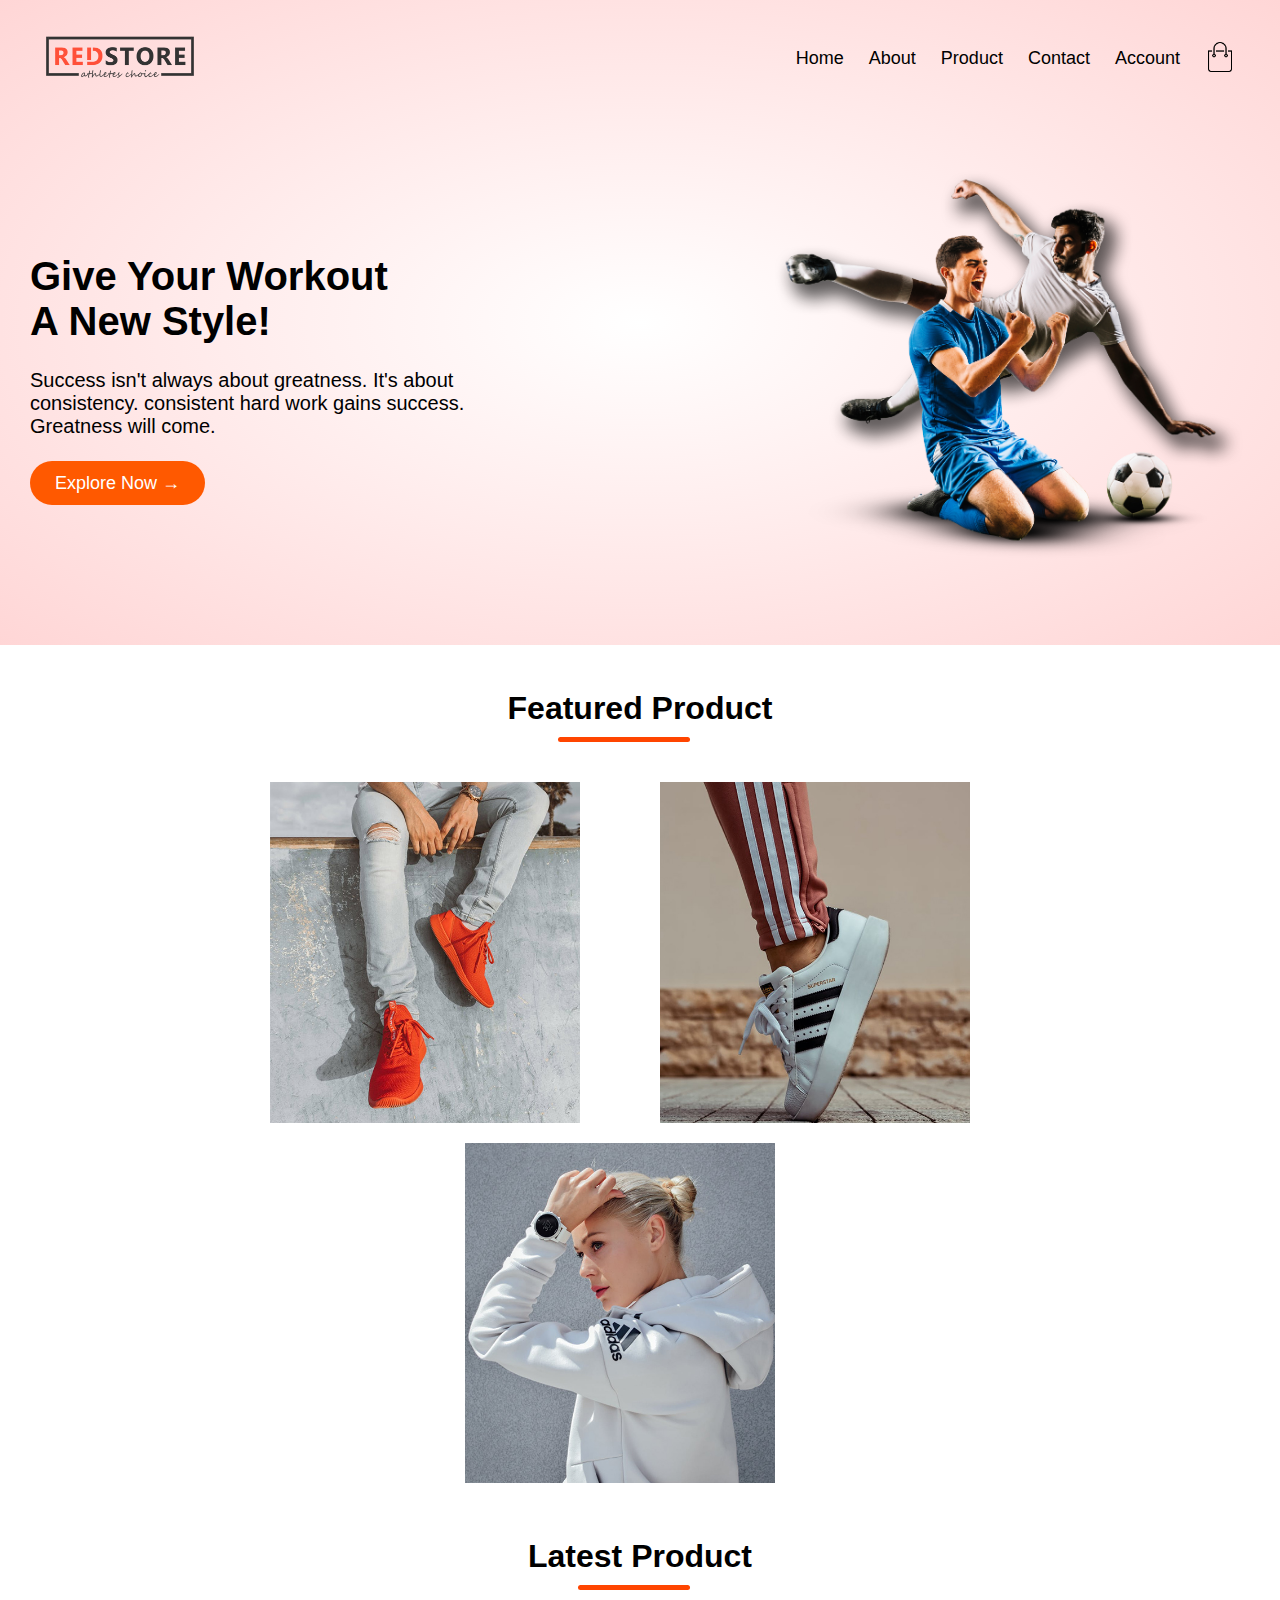
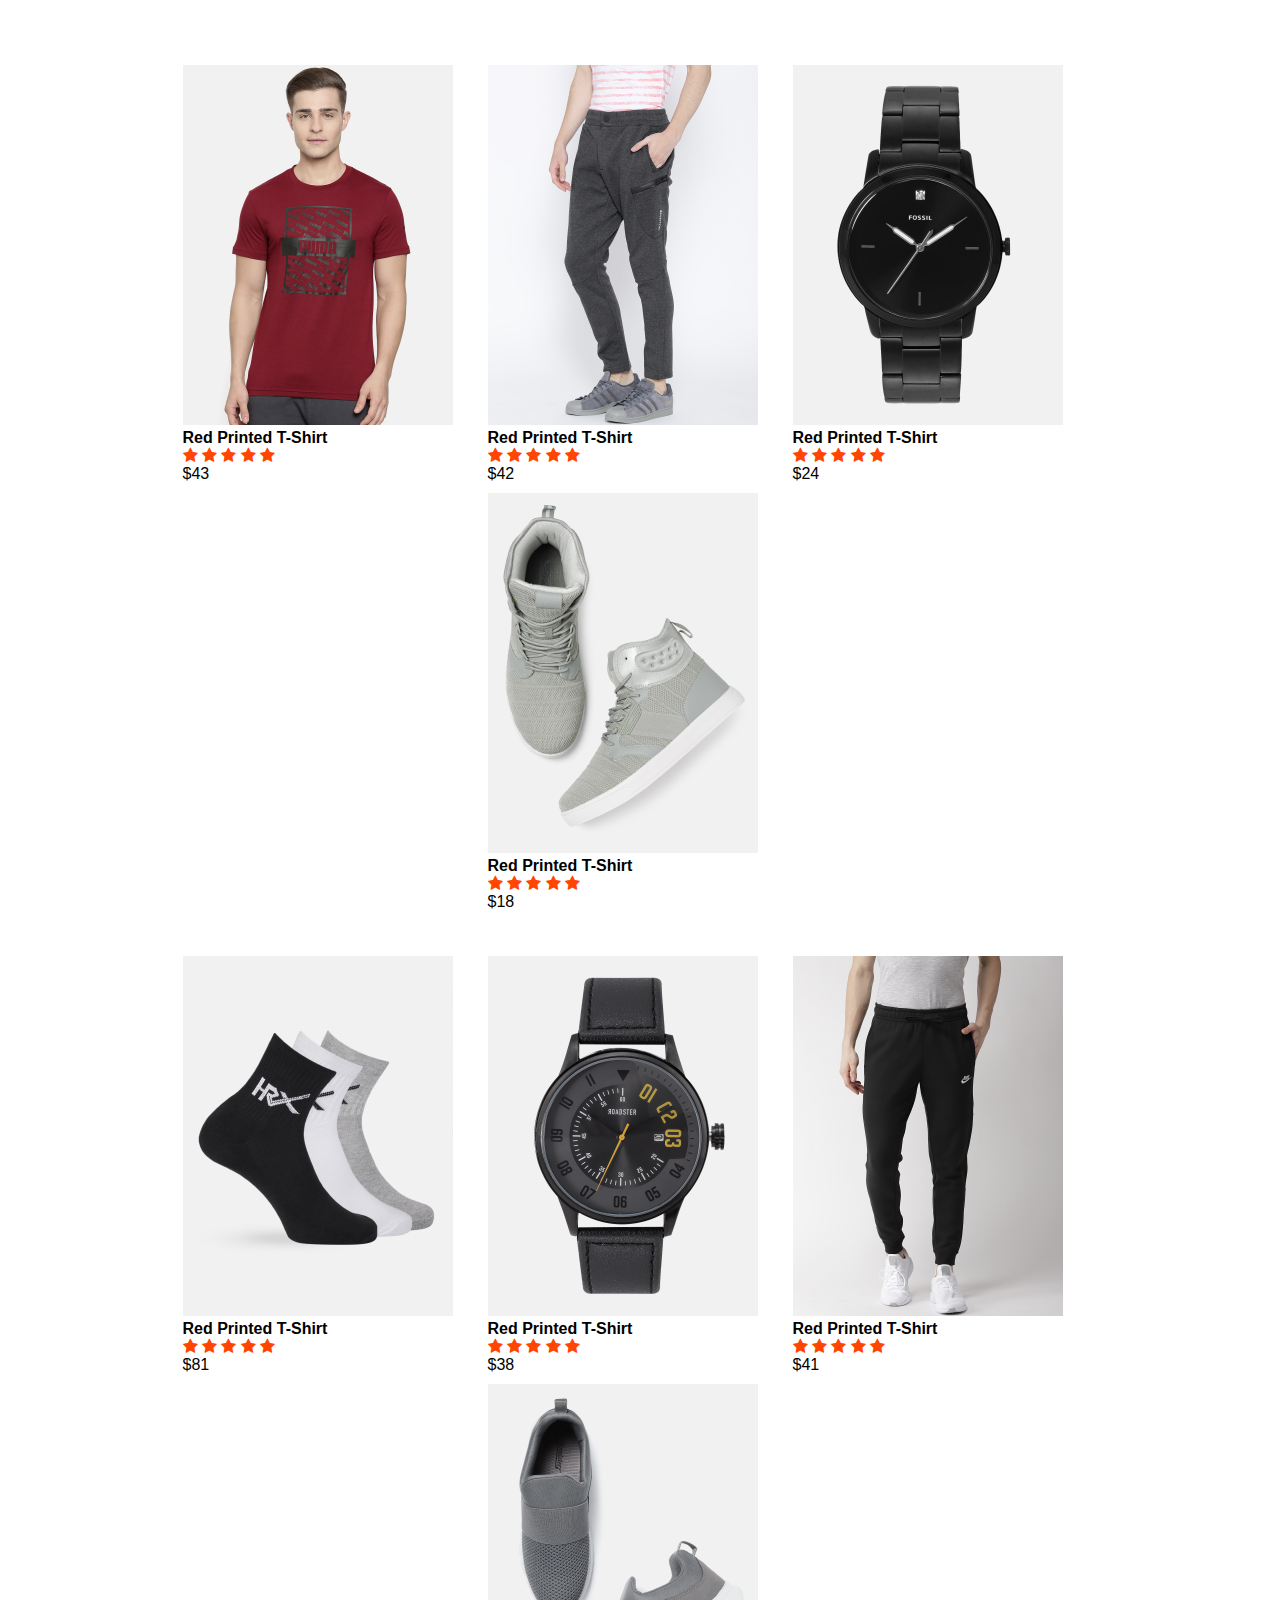
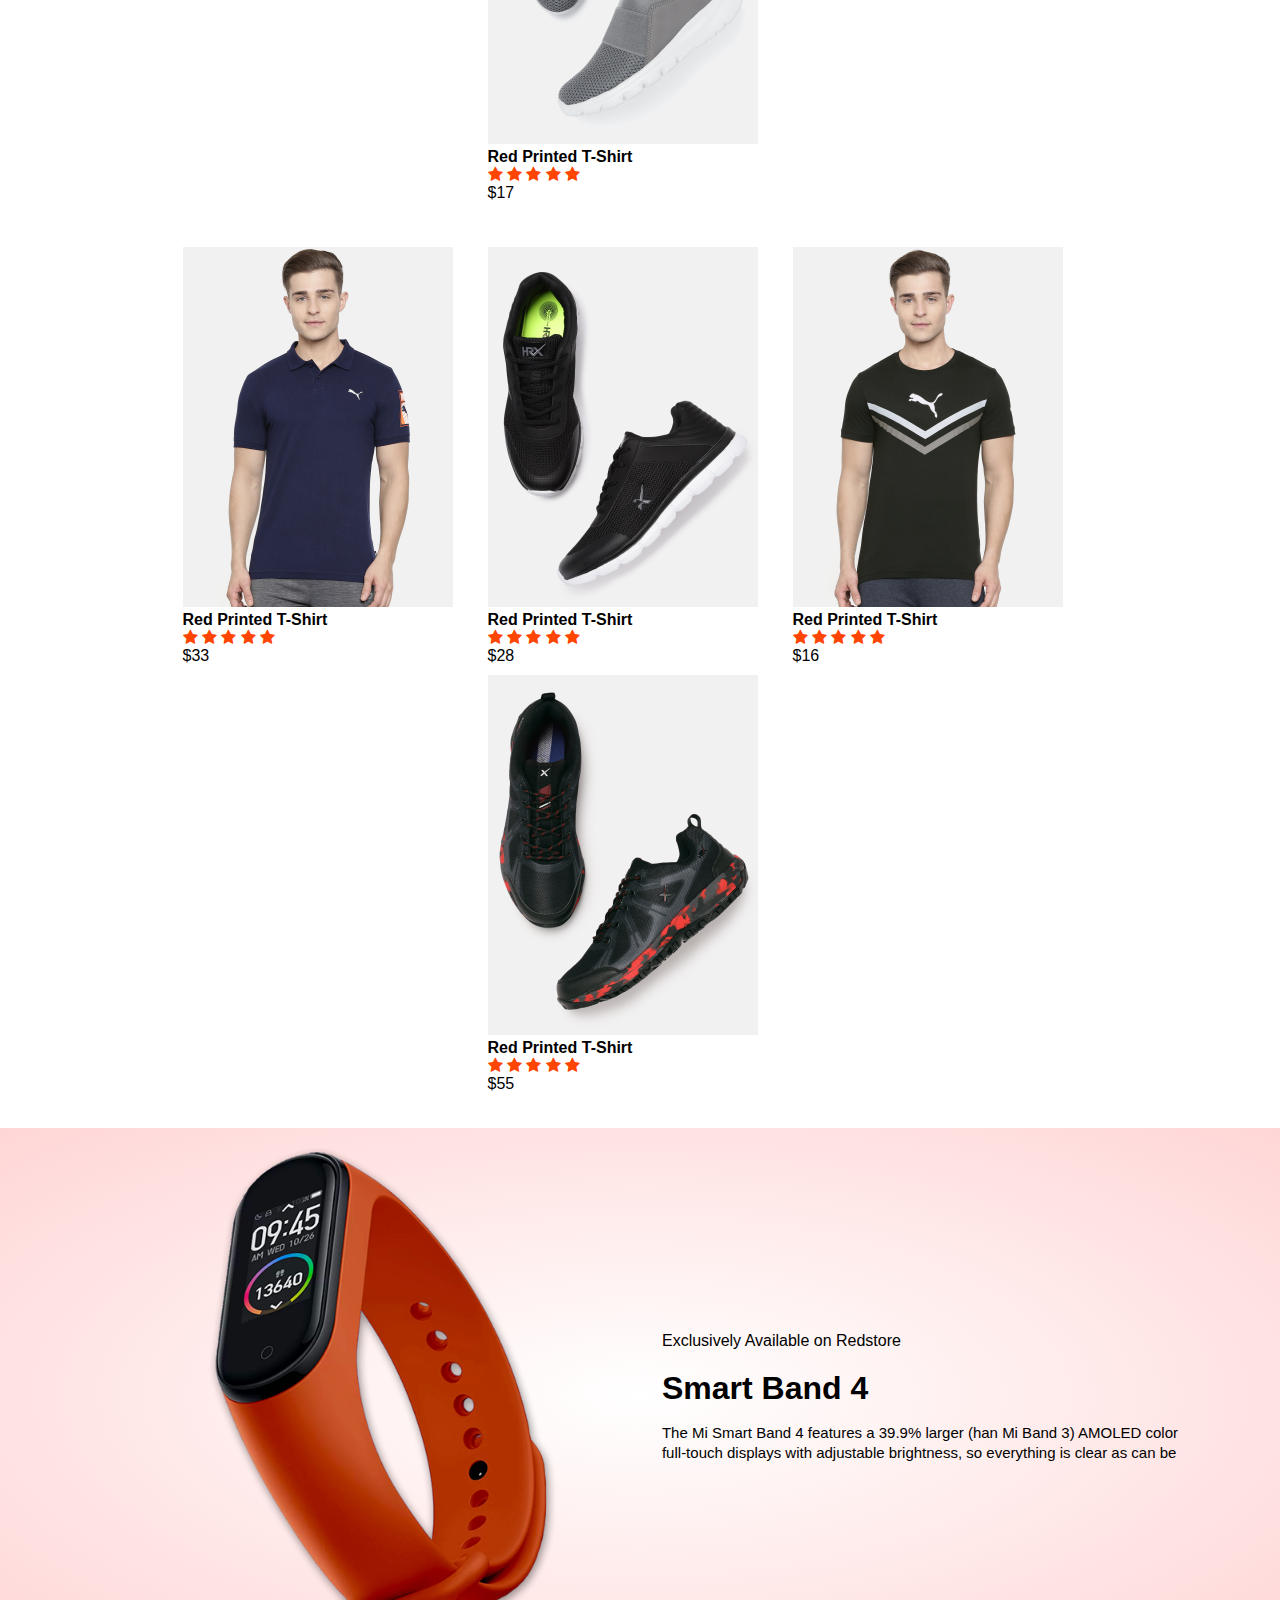
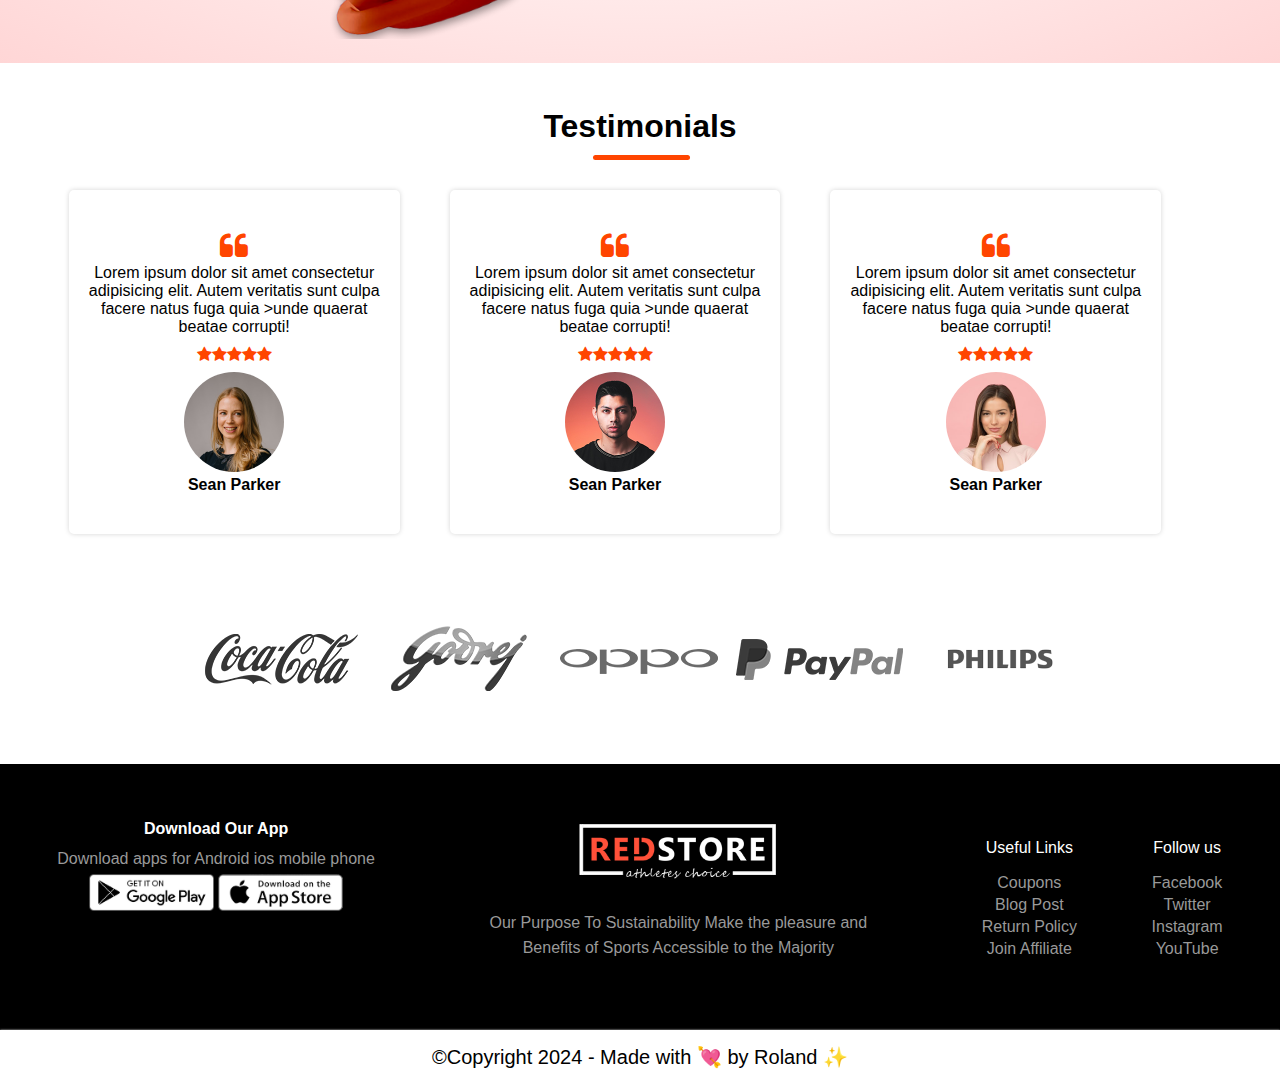
==== index.html @ cceb78b0 "Update and rename home.html to index.html" ====
<!DOCTYPE html>
<html lang="en">
<head>
    <meta charset="UTF-8">
    <meta name="viewport" content="width=device-width, initial-scale=1.0">
    <title>Ecommerce Website</title>
    <link rel="stylesheet" href="home.css">
    <link rel="stylesheet" href="https://stackpath.bootstrapcdn.com/font-awesome/4.7.0/css/font-awesome.min.css">
</head>
<body>
    <div class="header">
    <div class="navbar">
    <div class="logo">
        <img src="images/logo.png" width="150px">
    </div>
    <nav>
    <div class="navbar-links">
        <ul>
            <li><a href="home.html">Home</a></li>
            <li><a href="about.html">About</a></li>
            <li><a href="product.html">Product</a></li>
            <li><a href="contact.html">Contact</a></li>
            <li><a href="account.html">Account</a></li>
        </ul>
    </div>
    </nav>
    <div class="cart">
        <img src="images/cart.png" width="30px" height="30px">  
    </div>
    <div class="menu">
        <img src="images/menu.png" width="25px" height="25px" style="margin-left: 20px;" class="toggle-button">
    </div>
    </div>
    <div class="row">
        <div class="col-2">
            <h1>Give Your Workout <br> A New Style!</h1>
            <p>Success isn't always about greatness. It's about consistency. consistent hard work gains success. Greatness will come.</p>
            <a href="#">Explore Now &#8594;</a>
        </div>
        <div class="col-2">
            <img src="images/image1.png">
        </div>
    </div>
    </div>

    <!------- Featured Categories ------->   

     <div class="categories">
        <div class="row-2">
            <div class="title">
                <h1>Featured  Product</h1>
            </div>
            <div class="col-3">
                <img src="images/category-1.jpg" width="350px">
                <img src="images/category-2.jpg" width="350px">
            </div>
            <div class="col-3">
                <img src="images/category-3.jpg" width="350px">

            </div>
        </div>
     </div>   

    <!------- Latest Product ------->   
    <div class="product">
        <div class="row-3">
            <div class="title">
                <h1>Latest Product</h1>
            </div>
            <div class="col-4">
                <div class="product-1">
                <img src="images/product-1.jpg">
                <h4>Red Printed T-Shirt</h4>
                <div class="rating">
                <i class="fa fa-star"></i>
                <i class="fa fa-star"></i>
                <i class="fa fa-star"></i>
                <i class="fa fa-star"></i>
                <i class="fa fa-star"></i>
                </div>
                <p>$43</p> 
                </div>  
                <div class="product-4">  
                <img src="images/product-3.jpg">
                <h4>Red Printed T-Shirt</h4>
                <div class="rating">
                    <i class="fa fa-star"></i>
                    <i class="fa fa-star"></i>
                    <i class="fa fa-star"></i>
                    <i class="fa fa-star"></i>
                    <i class="fa fa-star"></i>
                    </div>
                    <p>$42</p> 
                </div>
                <div class="product-6">
                <img src="images/product-8.jpg">
                <h4>Red Printed T-Shirt</h4>
                <div class="rating">
                    <i class="fa fa-star"></i>
                    <i class="fa fa-star"></i>
                    <i class="fa fa-star"></i>
                    <i class="fa fa-star"></i>
                    <i class="fa fa-star"></i>
                    </div>
                    <p>$24</p> 
                </div>
                <div class="product-5">
                <img src="images/product-5.jpg">
                <h4>Red Printed T-Shirt</h4>
                <div class="rating">
                    <i class="fa fa-star"></i>
                    <i class="fa fa-star"></i>
                    <i class="fa fa-star"></i>
                    <i class="fa fa-star"></i>
                    <i class="fa fa-star"></i>
                    </div>
                    <p>$18</p> 
                </div>
            </div>
        </div>
        <div class="row-3">
            <div class="col-4">
                <div class="product-1">
                <img src="images/product-7.jpg">
                <h4>Red Printed T-Shirt</h4>
                <div class="rating">
                    <i class="fa fa-star"></i>
                    <i class="fa fa-star"></i>
                    <i class="fa fa-star"></i>
                    <i class="fa fa-star"></i>
                    <i class="fa fa-star"></i>
                    </div>
                    <p>$81</p> 
                </div>  
                <div class="product-4">  
                <img src="images/product-9.jpg">
                <h4>Red Printed T-Shirt</h4>
                <div class="rating">
                    <i class="fa fa-star"></i>
                    <i class="fa fa-star"></i>
                    <i class="fa fa-star"></i>
                    <i class="fa fa-star"></i>
                    <i class="fa fa-star"></i>
                    </div>
                    <p>$38</p> 
                </div>
                <div class="product-6">
                <img src="images/product-12.jpg">
                <h4>Red Printed T-Shirt</h4>
                <div class="rating">
                    <i class="fa fa-star"></i>
                    <i class="fa fa-star"></i>
                    <i class="fa fa-star"></i>
                    <i class="fa fa-star"></i>
                    <i class="fa fa-star"></i>
                    </div>
                    <p>$41</p> 
                </div>
                <div class="product-5">
                <img src="images/product-11.jpg">
                <h4>Red Printed T-Shirt</h4>
                <div class="rating">
                    <i class="fa fa-star"></i>
                    <i class="fa fa-star"></i>
                    <i class="fa fa-star"></i>
                    <i class="fa fa-star"></i>
                    <i class="fa fa-star"></i>
                    </div>
                    <p>$17</p> 
                </div>
            </div>
        </div>
        <div class="row-3">
            <div class="col-4">
                <div class="product-1">
                <img src="images/product-4.jpg">
                <h4>Red Printed T-Shirt</h4>
                <div class="rating">
                    <i class="fa fa-star"></i>
                    <i class="fa fa-star"></i>
                    <i class="fa fa-star"></i>
                    <i class="fa fa-star"></i>
                    <i class="fa fa-star"></i>
                    </div>
                    <p>$33</p> 
                </div>  
                <div class="product-4">  
                <img src="images/product-2.jpg">
                <h4>Red Printed T-Shirt</h4>
                <div class="rating">
                    <i class="fa fa-star"></i>
                    <i class="fa fa-star"></i>
                    <i class="fa fa-star"></i>
                    <i class="fa fa-star"></i>
                    <i class="fa fa-star"></i>
                    </div>
                    <p>$28</p> 
                </div>
                <div class="product-6">
                <img src="images/product-6.jpg">
                <h4>Red Printed T-Shirt</h4>
                <div class="rating">
                    <i class="fa fa-star"></i>
                    <i class="fa fa-star"></i>
                    <i class="fa fa-star"></i>
                    <i class="fa fa-star"></i>
                    <i class="fa fa-star"></i>
                    </div>
                    <p>$16</p> 
                </div>
                <div class="product-5">
                <img src="images/product-10.jpg">
                <h4>Red Printed T-Shirt</h4>
                <div class="rating">
                    <i class="fa fa-star"></i>
                    <i class="fa fa-star"></i>
                    <i class="fa fa-star"></i>
                    <i class="fa fa-star"></i>
                    <i class="fa fa-star"></i>
                    </div>
                    <p>$55</p> 
                </div>
            </div>
        </div>
        <div class="exclusivity">
        <div class="exclusive-product">
            <img src="images/exclusive.png" width="560px">
        </div>
         <div class="product-info">
            <p>Exclusively Available on Redstore</p>
            <h1>Smart Band 4</h1>
            <small>The Mi Smart Band 4 features a 39.9% larger (han Mi Band 3) AMOLED color <br> full-touch displays with adjustable brightness, so everything is clear as can be</small>
            </div>
        </div>

        <div class="testimonial">
            <div class="title">
                <h1>Testimonials</h1>
            </div>
            <div class="col-5">
                <div class="small-container">
                    <div class="quote">
                        <i class="fa fa-quote-left"> </i>
                        </div>
                    <div class="details">
                    <p>Lorem ipsum dolor sit amet consectetur <br>adipisicing elit. Autem veritatis sunt culpa <br> facere natus fuga quia >unde quaerat <br> beatae corrupti!</p>
                    </div>
                    <div class="rating-2">
                        <i class="fa fa-star"></i>
                        <i class="fa fa-star"></i>
                        <i class="fa fa-star"></i>
                        <i class="fa fa-star"></i>
                        <i class="fa fa-star"></i>
                    </div>    
                    <img src="images/user-1.png">
                    <h4>Sean Parker</h4>
                </div>
                <div class="small-container">
                    <div class="quote">
                        <i class="fa fa-quote-left"> </i>
                        </div>
                    <div class="details">
                        <p>Lorem ipsum dolor sit amet consectetur <br>adipisicing elit. Autem veritatis sunt culpa <br> facere natus fuga quia >unde quaerat <br> beatae corrupti!</p>
                        </div>
                    <div class="rating-2">
                        <i class="fa fa-star"></i>
                        <i class="fa fa-star"></i>
                        <i class="fa fa-star"></i>
                        <i class="fa fa-star"></i>
                        <i class="fa fa-star"></i>
                    </div>    
                    <img src="images/user-2.png">
                    <h4>Sean Parker</h4>
                </div>
                <div class="small-container">
                    <div class="quote">
                    <i class="fa fa-quote-left"> </i>
                    </div>
                    <div class="details">
                        <p>Lorem ipsum dolor sit amet consectetur <br>adipisicing elit. Autem veritatis sunt culpa <br> facere natus fuga quia >unde quaerat <br> beatae corrupti!</p>
                        </div>
                    <div class="rating-2">
                        <i class="fa fa-star"></i>
                        <i class="fa fa-star"></i>
                        <i class="fa fa-star"></i>
                        <i class="fa fa-star"></i>
                        <i class="fa fa-star"></i>
                    </div>    
                    <img src="images/user-3.png">
                    <h4>Sean Parker</h4>
                </div>
            </div>
        </div>

        <div class="company-logo">
            <img src="images/logo-coca-cola.png">
            <img src="images/logo-godrej.png">
            <img src="images/logo-oppo.png">
            <img src="images/logo-paypal.png">
            <img src="images/logo-philips.png">
        </div>

    <center>
      <div class="info">
        <div class="footer">
            <div class="footer-1">
                <h4>Download Our App</h4>
                <p>Download apps for Android ios mobile phone</p>
                <div class="footer-img">
                    <img src="images/play-store.png">
                    <img src="images/app-store.png">
                </div>
            </div>
            <div class="footer-2">
                <img src="images/logo-white.png">
                <div class="red">
                <p>Our Purpose To Sustainability Make the pleasure and <br> Benefits of Sports Accessible to the Majority</p>
                </div>
            </div>
            <div class="footer-3">
                <div class="red-2">
                <p>Useful Links</p>
                 <ul>
                    <li>Coupons</li>
                    <li>Blog Post</li>
                    <li>Return Policy</li>
                    <li>Join Affiliate</li>
                 </ul>
                </div>
            </div>
            <div class="footer-3">
            <p>Follow us</p>
             <ul>
                <li>Facebook</li>
                <li>Twitter</li>
                <li>Instagram</li>
                <li>YouTube</li>
             </ul>
            </div>
        </div>
        <div class="last-container">
            <p>&copy;Copyright 2024 - Made with 💘 by Roland ✨</p>
        </div>
        </div> 
    </div>
   </center>
    <!--------------Javascript code -------->
    <script>
        const toggleButton = document.getElementsByClassName('toggle-button')[0]
        const navbarLinks = document.getElementsByClassName('navbar-links')[0]   
        
        toggleButton.addEventListener('click', () => {
            navbarLinks.classList.toggle('active')
        })
    </script>
</body>
</html>
---- home.css ----
*{
    margin: 0;
    padding: 0;
    box-sizing: border-box;
}
body{
    font-family: Arial, Helvetica, sans-serif;
    transition: .5s ease-in-out;
}
.navbar{
    display: flex;
    align-items: center;
    margin: 0 45px;
    justify-content: space-between;
    padding-top: 35px;
    padding-bottom: 20px;
}
nav{
    flex: 1;
    text-align: right;
}
nav ul{
    display: flex;
    list-style: none;
    justify-content: flex-end;
    overflow: hidden;
}
nav li{
    margin-right: 25px;
}
nav a{
    text-decoration: none;
    color: black;
    font-size: 18px;
}
.menu{
    display: none;
}
.row{
    display: flex;
    align-items: center;
    flex-wrap: wrap;
    justify-content: space-between;
}
.col-2{
    flex-basis: 37.5%;
    margin: 0px 30px 25px;
}
.col-2 img{
    max-width: 100%;
    padding: 50px 0;
}
.col-2 h1{
    margin: 25px 0;
    font-size: 40px;
}
.col-2 p{
    margin-bottom: 35px;
    font-size: 20px;
}
.row a{
    text-decoration: none;
    color: white;
    font-size: 18px;
    padding: 12px 25px;
    border-radius: 22px;
    background-color: rgb(255, 89, 0);
    transition: background-color .5s, transform .5s ease .5s;
}
.row a:hover{
    background-color: #555;
}
.header{
    background: radial-gradient(#fff, #ffd6d6);
    flex-wrap: wrap;
}

/* styling the feature categories */
.col-3{
   display: flex;
   align-items: center;
   justify-content: center;
   flex-wrap: wrap;
   flex-basis: 20%;
} 
.col-3 img{
    padding: 10px 20px;
    margin-right: 40px;
}
.title h1{
    text-align: center;
}
.title::after{
    position: absolute;
    content: '';
    height: 5px;
    background-color: orangered;
    bottom: 30px;
    left: 50px;
    border-radius: 12px;
    width: 50%;   
}
.title{
    display: block;
    margin: auto;
    padding: 45px 0;
    position: relative;
    width: max-content;
}
/* styling the latest products */
.col-4{
    display: flex;
    align-items: center;
    justify-content: center;
    flex-wrap: wrap;
    margin: 35px 35px;
}

.col-4 img{
    width: 270px;
    margin-top: 10px;
    margin-right: 35px;
    flex-basis: 15%;
    object-fit: contain;
}
.product-1{
    transition: .5s;
}
.rating i{
    color: orangered;
}
.product-1:hover{
    transform: translateY(-10px);
}
.product-4{
    transition: .5s;
}
.product-4:hover{
    transform: translateY(-10px);
}
.product-6{
    transition: .5s;
}
.product-6:hover{
    transform: translateY(-10px);
}
.product-5{
    transition: .5s;
}
.product-5:hover{
    transform: translateY(-10px);
}
.exclusivity{
    display: flex;
    align-items: center;
    justify-content: center;
    flex-direction: row;
    flex-wrap: wrap;
    padding: 20px 15px;
}
.product-info p{
    line-height: 25px;
}
.product-info h1{
    line-height: 70px;
}
.exclusivity{
    background: radial-gradient(#fff, #ffd6d6);
}
.product-info small{
    line-height: 20px;
    font-size: 15px;
}
.col-5{
   margin-top: 100px;
   margin-bottom: 30px;
   display: flex;
   align-items: center;
   justify-content: center;
   margin-top: 0;
}
.small-container{
    margin-right: 50px;
    margin-bottom: 20px;
    text-align: center;
    padding: 40px 20px;
    box-shadow: 0 0 5px #d5d5d5;
    border-radius: 5px;
}
.small-container img{
    width: 100px;
    border-radius: 50%;
}
.col-5{
    display: flex;
    justify-content: center;
    flex-wrap: wrap;
}
.rating-2{
    display: flex;
    margin: 10px 0;
    justify-content: center;
    color: orangered;
}
.quote{
    font-size: 30px;
    color: orangered;
}
.company-logo{
    display: flex;
    justify-content: center;
    margin: 60px 0;
    flex-wrap: wrap;
}
.company-logo img{
    filter: grayscale(100%);
}
.company-logo img:hover{
    filter: grayscale(0%);
}
.footer{
    display: flex;
    justify-content: space-around;
    padding-bottom: 70px;
    padding-top: 50px;
    margin: 0 20px;
    flex-wrap: wrap;
}
.footer-img img{
    width: 125px;
}
.footer-1{
    line-height: 30px;
    margin-right: 40px;
}
.footer-1 h4{
    color: white;
}
.footer-1 p{
    color: #999;
}
.footer-2{
    display: flex;
    flex-direction: column;
    text-align: center;
    margin-right: 40px;
}
.footer-2 img{
    width: 200px;
    margin: auto;
    padding-bottom: 20px;
}
.red{
    line-height: 25px;
    color: #999;
}
.footer-3 p{
    color: white;
    margin-bottom: 15px;
    margin-top: 25px;
    text-align: center;
}
.footer-3 li:hover{
    color: white;
}
.footer-3 ul{
    color: #999;
    line-height: 22px;
    text-align: center;
    list-style-type: none;
}
.info{
    background-color: black;
}
.last-container{
    color: black;
    text-align: center;
    padding: 20px 0;
    position: absolute;
    font-size: 20px;
    padding: 15px 0;
    border-bottom: 70;
    width: 100%;
    background-color: white;
    box-shadow: 0 0 2px #d5d5d5;
}

@media (max-width: 800px) {
    .menu{
        display: block;
        cursor: pointer;
    }
    .navbar-links{
      display: none;
    }
    nav ul{
        position: absolute;
        top: 40px;
        right: 0;
        background-color: black;
        flex-direction: column;
        text-align: center;
        align-items: flex-start;
        margin-top: 50px;
    }
    nav li{
        padding: 20px;
    }
    nav a{
        color: white;
        font-size: 18px;
    }
    .navbar-links.active{
        display: flex;
    }
    .col-2{
        flex-basis: 100%;
        text-align: center;
        margin-top: 20px;
    }
    .footer-1, .footer-2, .footer-3{
        flex-basis: 40%;
        flex-wrap: wrap;
        margin: 20px;
        justify-content: start;
    }
}
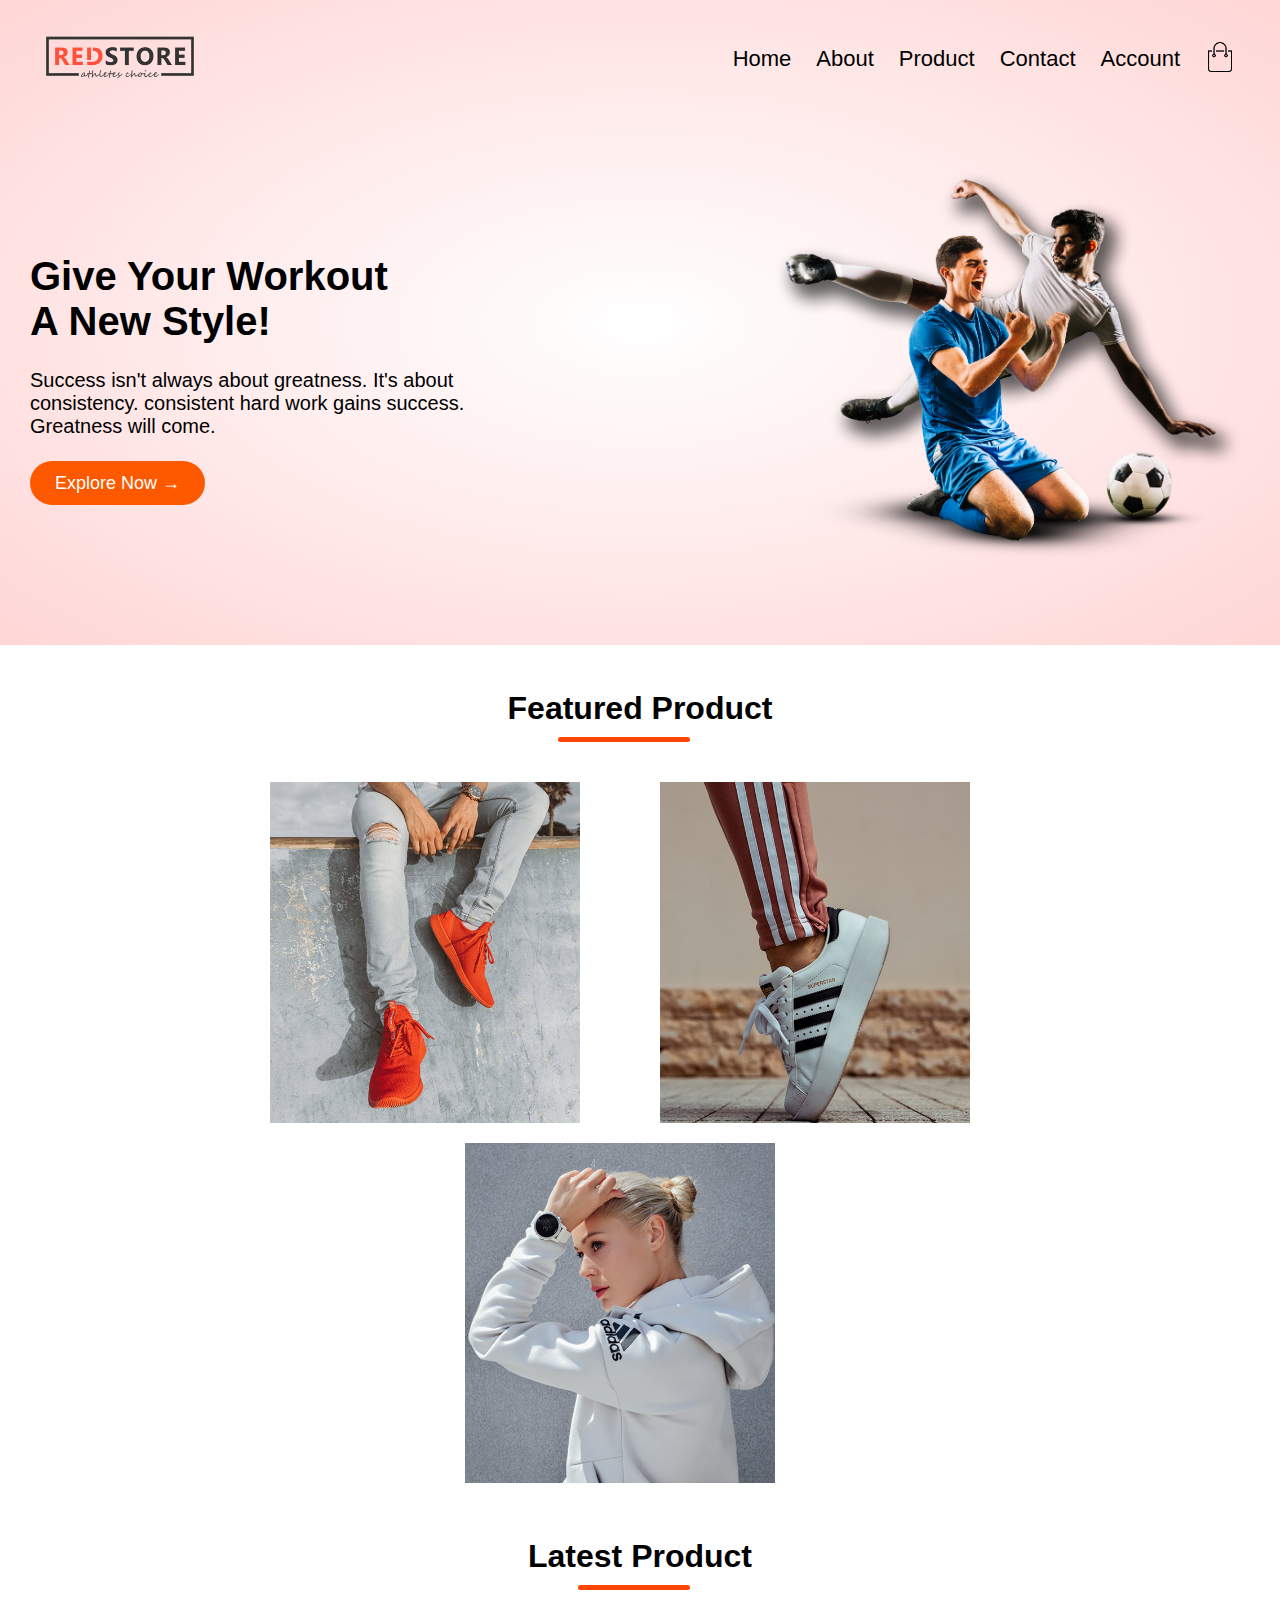
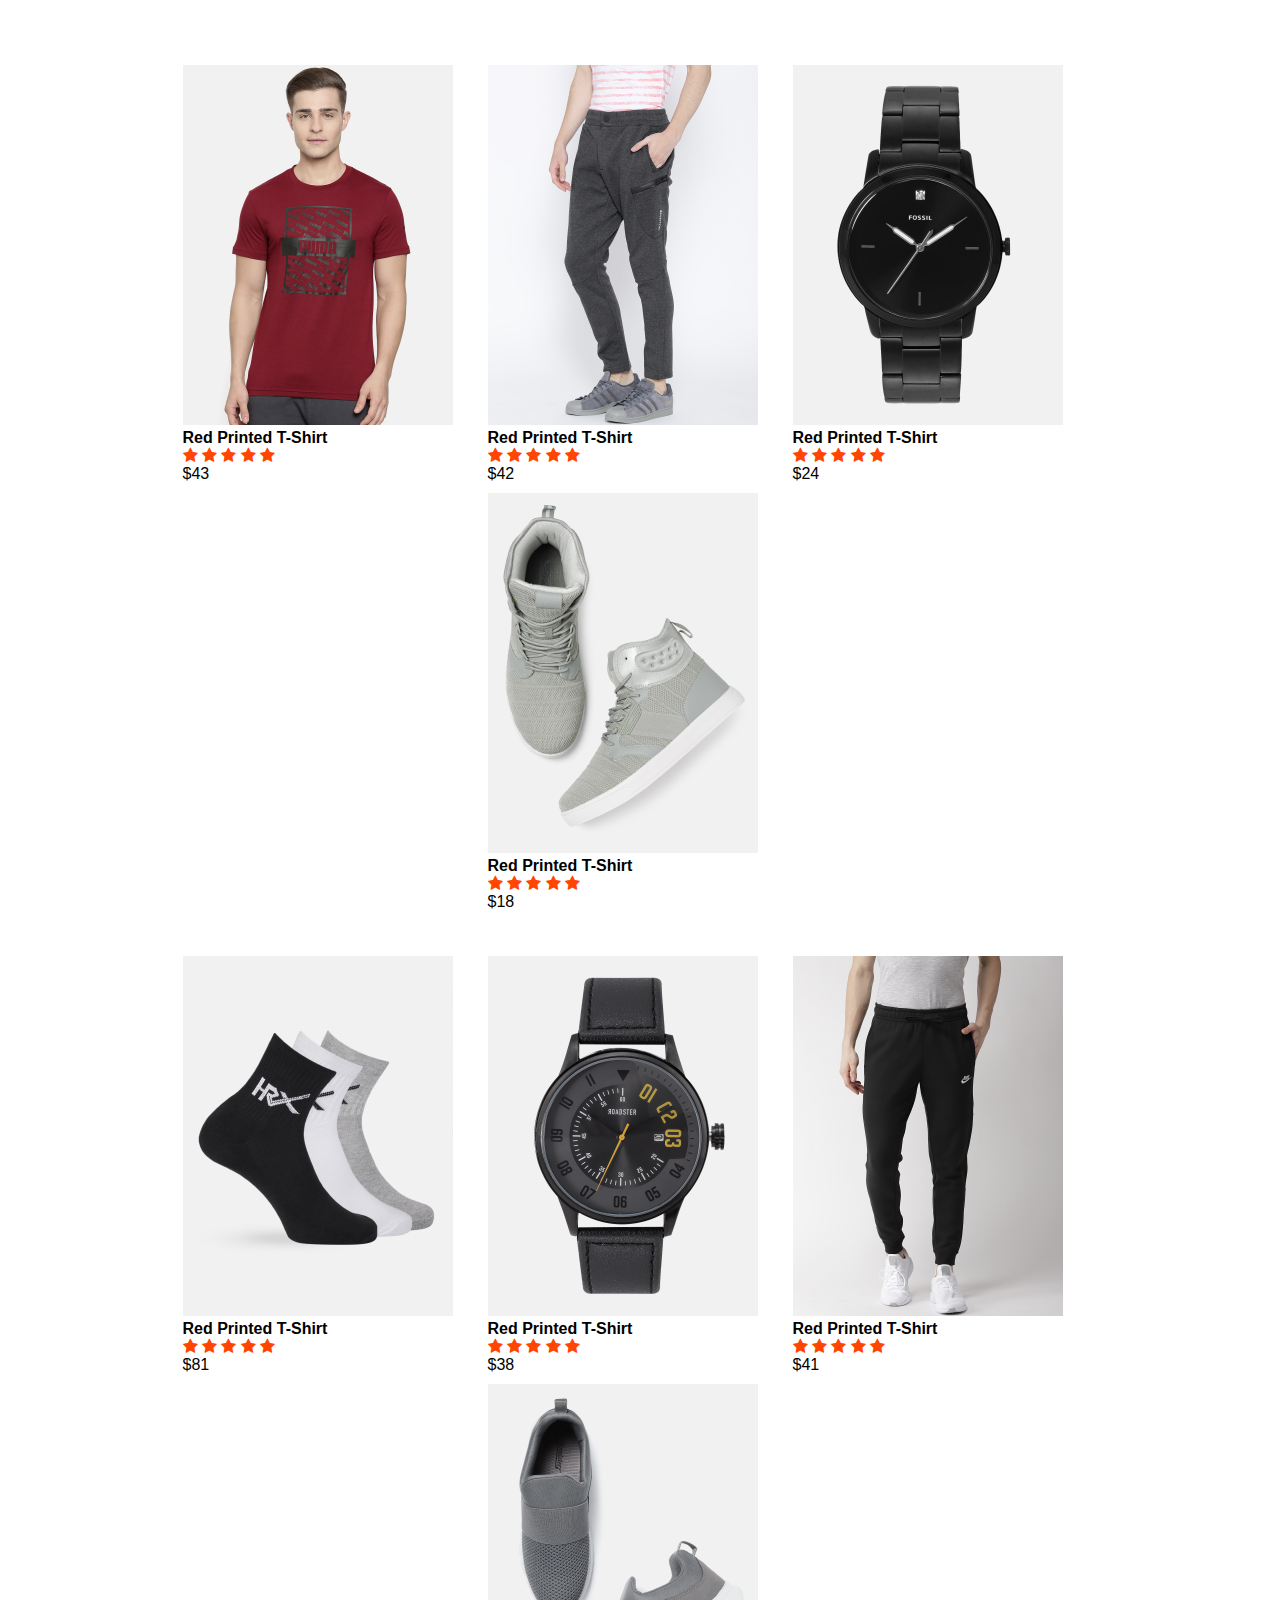
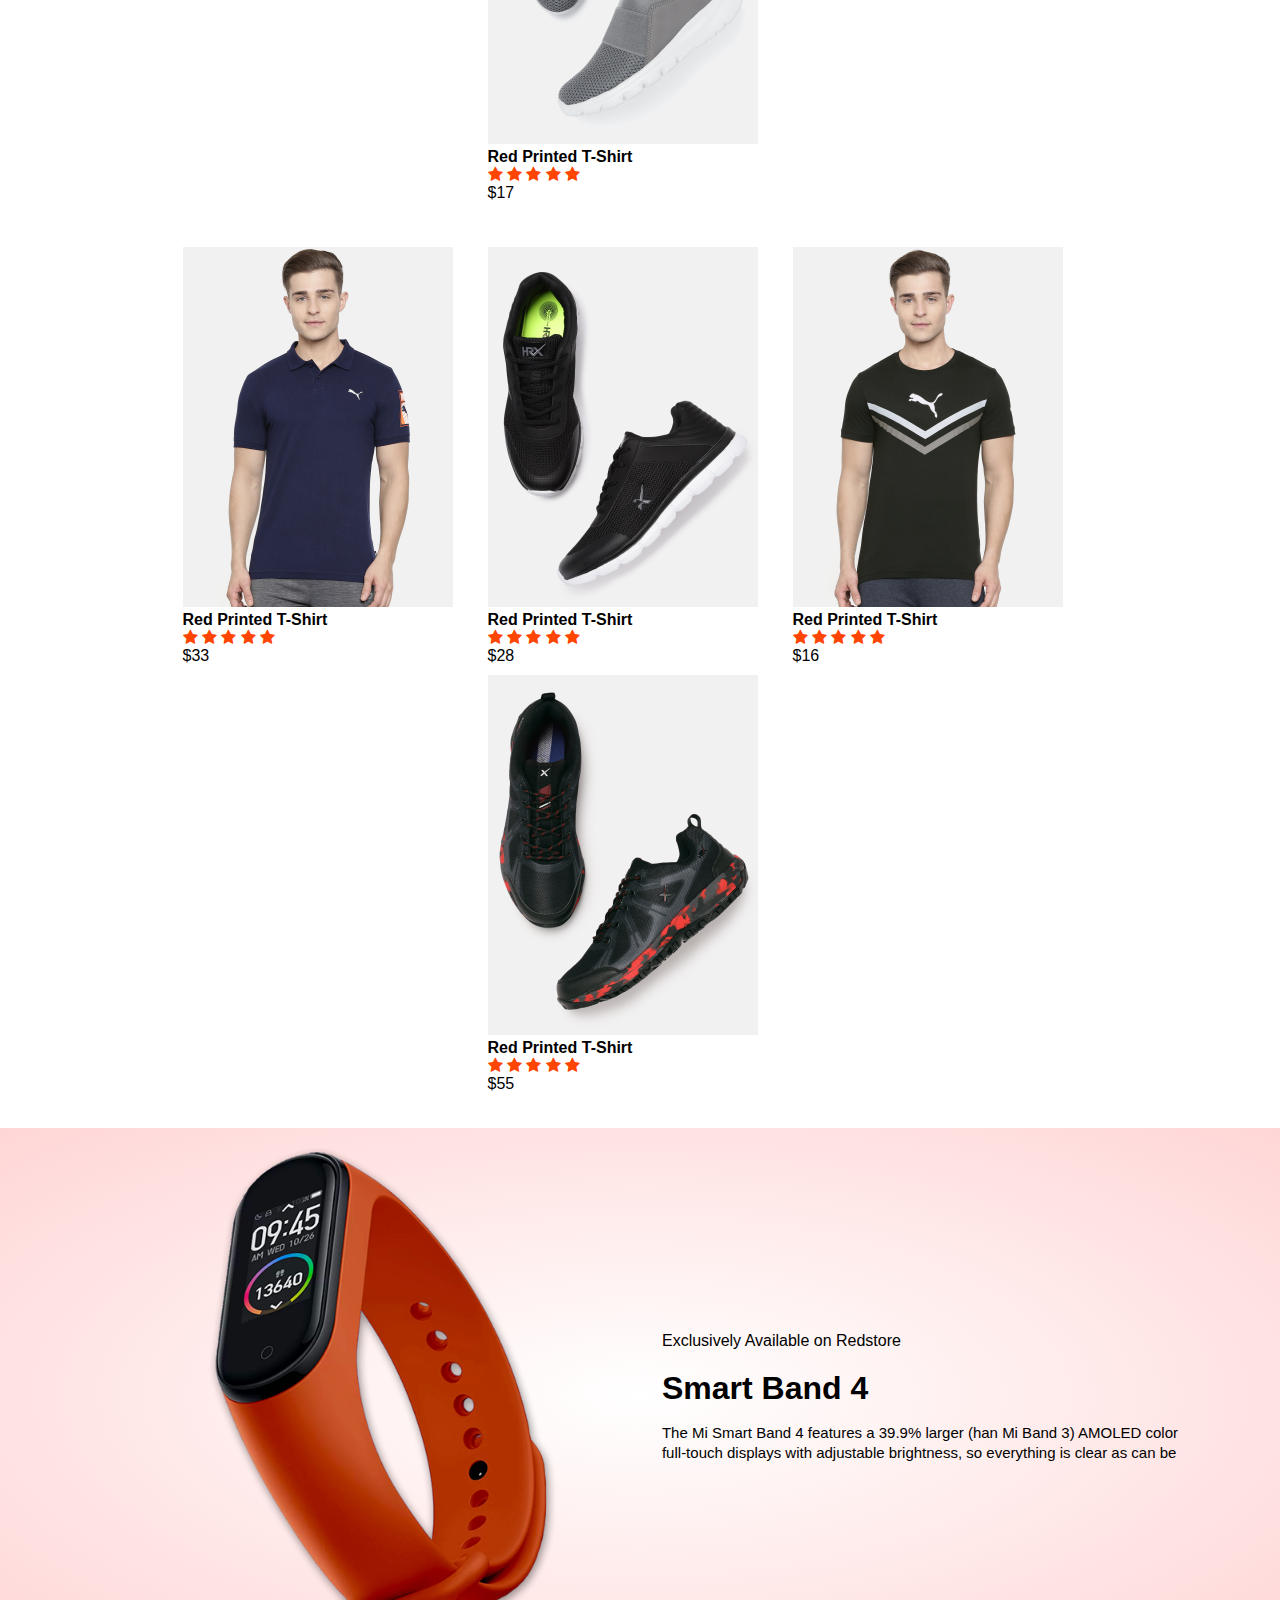
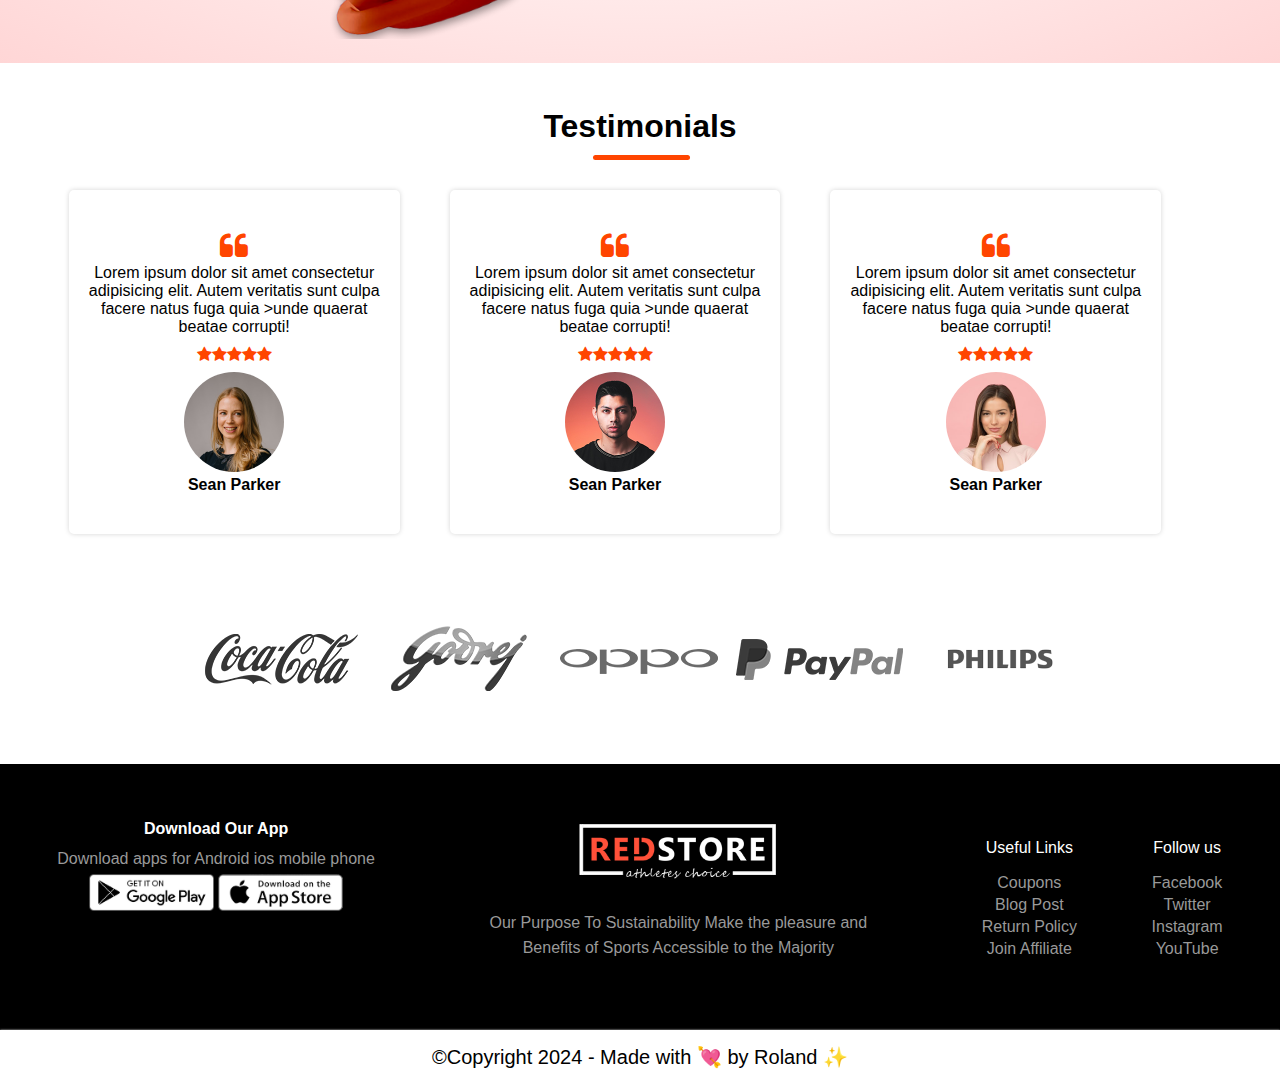
==== commit 48c00e0f: "Add files via upload" ====
--- a/index.html
+++ b/index.html
@@ -4,7 +4,7 @@
     <meta charset="UTF-8">
     <meta name="viewport" content="width=device-width, initial-scale=1.0">
     <title>Ecommerce Website</title>
-    <link rel="stylesheet" href="home.css">
+    <link rel="stylesheet" href="style.css">
     <link rel="stylesheet" href="https://stackpath.bootstrapcdn.com/font-awesome/4.7.0/css/font-awesome.min.css">
 </head>
 <body>
@@ -16,7 +16,7 @@
     <nav>
     <div class="navbar-links">
         <ul>
-            <li><a href="home.html">Home</a></li>
+            <li><a href="index.html">Home</a></li>
             <li><a href="about.html">About</a></li>
             <li><a href="product.html">Product</a></li>
             <li><a href="contact.html">Contact</a></li>
@@ -354,4 +354,4 @@
         })
     </script>
 </body>
-</html>
+</html>--- a/style.css
+++ b/style.css
@@ -0,0 +1,334 @@
+*{
+    margin: 0;
+    padding: 0;
+    box-sizing: border-box;
+}
+body{
+    font-family: Arial, Helvetica, sans-serif;
+    transition: .5s ease-in-out;
+}
+.navbar{
+    display: flex;
+    align-items: center;
+    margin: 0 45px;
+    justify-content: space-between;
+    padding-top: 35px;
+    padding-bottom: 20px;
+}
+nav{
+    flex: 1;
+    text-align: right;
+}
+nav ul{
+    display: flex;
+    list-style: none;
+    justify-content: flex-end;
+    overflow: hidden;
+}
+nav li{
+    margin-right: 25px;
+}
+nav a{
+    text-decoration: none;
+    color: black;
+    font-size: 22px;
+}
+.menu{
+    display: none;
+}
+.row{
+    display: flex;
+    align-items: center;
+    flex-wrap: wrap;
+    justify-content: space-between;
+}
+.col-2{
+    flex-basis: 37.5%;
+    margin: 0px 30px 25px;
+}
+.col-2 img{
+    max-width: 100%;
+    padding: 50px 0;
+}
+.col-2 h1{
+    margin: 25px 0;
+    font-size: 40px;
+}
+.col-2 p{
+    margin-bottom: 35px;
+    font-size: 20px;
+}
+.row a{
+    text-decoration: none;
+    color: white;
+    font-size: 18px;
+    padding: 12px 25px;
+    border-radius: 22px;
+    background-color: rgb(255, 89, 0);
+    transition: background-color .5s, transform .5s ease .5s;
+}
+.row a:hover{
+    background-color: #555;
+}
+.header{
+    background: radial-gradient(#fff, #ffd6d6);
+    flex-wrap: wrap;
+}
+
+/* styling the feature categories */
+.col-3{
+   display: flex;
+   align-items: center;
+   justify-content: center;
+   flex-wrap: wrap;
+   flex-basis: 20%;
+} 
+.col-3 img{
+    padding: 10px 20px;
+    margin-right: 40px;
+}
+.title h1{
+    text-align: center;
+}
+.title::after{
+    position: absolute;
+    content: '';
+    height: 5px;
+    background-color: orangered;
+    bottom: 30px;
+    left: 50px;
+    border-radius: 12px;
+    width: 50%;   
+}
+.title{
+    display: block;
+    margin: auto;
+    padding: 45px 0;
+    position: relative;
+    width: max-content;
+}
+/* styling the latest products */
+.col-4{
+    display: flex;
+    align-items: center;
+    justify-content: center;
+    flex-wrap: wrap;
+    margin: 35px 35px;
+}
+
+.col-4 img{
+    width: 270px;
+    margin-top: 10px;
+    margin-right: 35px;
+    flex-basis: 15%;
+    object-fit: contain;
+}
+.product-1{
+    transition: .5s;
+}
+.rating i{
+    color: orangered;
+}
+.product-1:hover{
+    transform: translateY(-10px);
+}
+.product-4{
+    transition: .5s;
+}
+.product-4:hover{
+    transform: translateY(-10px);
+}
+.product-6{
+    transition: .5s;
+}
+.product-6:hover{
+    transform: translateY(-10px);
+}
+.product-5{
+    transition: .5s;
+}
+.product-5:hover{
+    transform: translateY(-10px);
+}
+.exclusivity{
+    display: flex;
+    align-items: center;
+    justify-content: center;
+    flex-direction: row;
+    flex-wrap: wrap;
+    padding: 20px 15px;
+}
+.product-info p{
+    line-height: 25px;
+}
+.product-info h1{
+    line-height: 70px;
+}
+.exclusivity{
+    background: radial-gradient(#fff, #ffd6d6);
+}
+.product-info small{
+    line-height: 20px;
+    font-size: 15px;
+}
+.col-5{
+   margin-top: 100px;
+   margin-bottom: 30px;
+   display: flex;
+   align-items: center;
+   justify-content: center;
+   margin-top: 0;
+}
+.small-container{
+    margin-right: 50px;
+    margin-bottom: 20px;
+    text-align: center;
+    padding: 40px 20px;
+    box-shadow: 0 0 5px #d5d5d5;
+    border-radius: 5px;
+}
+.small-container img{
+    width: 100px;
+    border-radius: 50%;
+}
+.col-5{
+    display: flex;
+    justify-content: center;
+    flex-wrap: wrap;
+}
+.rating-2{
+    display: flex;
+    margin: 10px 0;
+    justify-content: center;
+    color: orangered;
+}
+.quote{
+    font-size: 30px;
+    color: orangered;
+}
+.company-logo{
+    display: flex;
+    justify-content: center;
+    margin: 60px 0;
+    flex-wrap: wrap;
+}
+.company-logo img{
+    filter: grayscale(100%);
+}
+.company-logo img:hover{
+    filter: grayscale(0%);
+}
+.footer{
+    display: flex;
+    justify-content: space-around;
+    padding-bottom: 70px;
+    padding-top: 50px;
+    margin: 0 20px;
+    flex-wrap: wrap;
+}
+.footer-img img{
+    width: 125px;
+}
+.footer-1{
+    line-height: 30px;
+    margin-right: 40px;
+}
+.footer-1 h4{
+    color: white;
+}
+.footer-1 p{
+    color: #999;
+}
+.footer-2{
+    display: flex;
+    flex-direction: column;
+    text-align: center;
+    margin-right: 40px;
+}
+.footer-2 img{
+    width: 200px;
+    margin: auto;
+    padding-bottom: 20px;
+}
+.red{
+    line-height: 25px;
+    color: #999;
+}
+.footer-3 p{
+    color: white;
+    margin-bottom: 15px;
+    margin-top: 25px;
+    text-align: center;
+}
+.footer-3 li:hover{
+    color: white;
+}
+.footer-3 ul{
+    color: #999;
+    line-height: 22px;
+    text-align: center;
+    list-style-type: none;
+}
+.info{
+    background-color: black;
+}
+.last-container{
+    color: black;
+    text-align: center;
+    padding: 20px 0;
+    position: absolute;
+    font-size: 20px;
+    padding: 15px 0;
+    border-bottom: 70;
+    width: 100%;
+    background-color: white;
+    box-shadow: 0 0 2px #d5d5d5;
+}
+
+@media (max-width: 800px) {
+    html,body{
+        width: 100%;
+        height: 100%;
+        margin: 0;
+        padding: 0;
+        overflow-x: hidden;
+    }
+    .menu{
+        display: block;
+        cursor: pointer;
+    }
+    .navbar-links{
+      display: none;
+    }
+    nav ul{
+        position: absolute;
+        top: 40px;
+        right: 0;
+        background-color: black;
+        flex-direction: column;
+        text-align: center;
+        align-items: flex-start;
+        margin-top: 50px;
+    }
+    nav li{
+        padding: 20px;
+    }
+    nav a{
+        color: white;
+        font-size: 18px;
+    }
+    .navbar-links.active{
+        display: flex;
+    }
+    .col-2{
+        flex-basis: 100%;
+        text-align: center;
+        margin-top: 20px;
+    }
+    .footer-1, .footer-2, .footer-3{
+        flex-basis: 40%;
+        flex-wrap: wrap;
+        margin: 20px;
+        justify-content: start;
+    }
+}